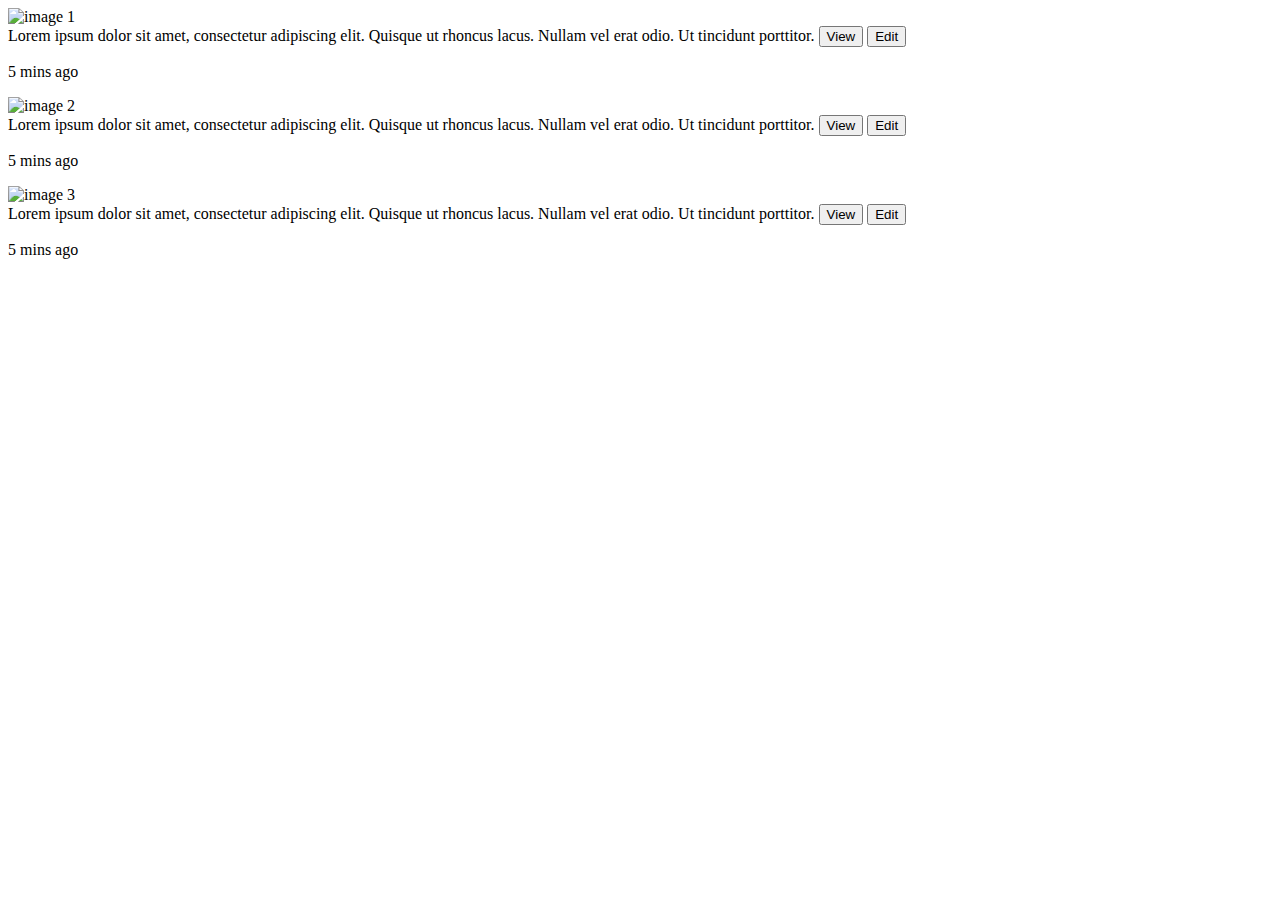
==== cards.html @ b1027a03 "Update cards.html" ====
<!DOCTYPE html>
<html lang="en">
  <head>
    <meta charset="UTF-8" />
    <meta http-equiv="X-UA-Compatible" content="IE=edge" />
    <meta name="viewport" content="width=device-width, initial-scale=1.0" />
    <title>Awesome cards 3d effect</title>
    <link rel="stylesheet" href="style.css" />
  </head>
  <body>
    <div class="cardcontainer">
      <div class="cardbg card1" data-tilt>
        <div class="img">
          <img src="img05.jpg" alt="image 1" />
        </div>
        <div class="content">
          <span>
            Lorem ipsum dolor sit amet, consectetur adipiscing elit. Quisque ut
            rhoncus lacus. Nullam vel erat odio. Ut tincidunt porttitor.
          </span>

          <span class="spcbtwn">
            <span>
              <button class="btn1">View</button>
              <button class="btn2">Edit</button>
            </span>
            <span>
              <p>5 mins ago</p>
            </span>
          </span>
        </div>
      </div>

      <div class="cardbg card2" data-tilt>
        <div class="img">
          <img src="img06.jpg" alt="image 2" />
        </div>
        <div class="content">
          <span>
            Lorem ipsum dolor sit amet, consectetur adipiscing elit. Quisque ut
            rhoncus lacus. Nullam vel erat odio. Ut tincidunt porttitor.
          </span>

          <span class="spcbtwn">
            <span>
              <button class="btn1">View</button>
              <button class="btn2">Edit</button>
            </span>
            <span>
              <p>5 mins ago</p>
            </span>
          </span>
        </div>
      </div>

      <div class="cardbg card3" data-tilt>
        <div class="img">
          <img src="img09.jpg" alt="image 3" />
        </div>
        <div class="content">
          <span>
            Lorem ipsum dolor sit amet, consectetur adipiscing elit. Quisque ut
            rhoncus lacus. Nullam vel erat odio. Ut tincidunt porttitor.
          </span>

          <span class="spcbtwn">
            <span>
              <button class="btn1">View</button>
              <button class="btn2">Edit</button>
            </span>
            <span>
              <p>5 mins ago</p>
            </span>
          </span>
        </div>
      </div>
    </div>
    <script type="text/javascript" src="vanilla-tilt.js"></script>
  </body>
</html>
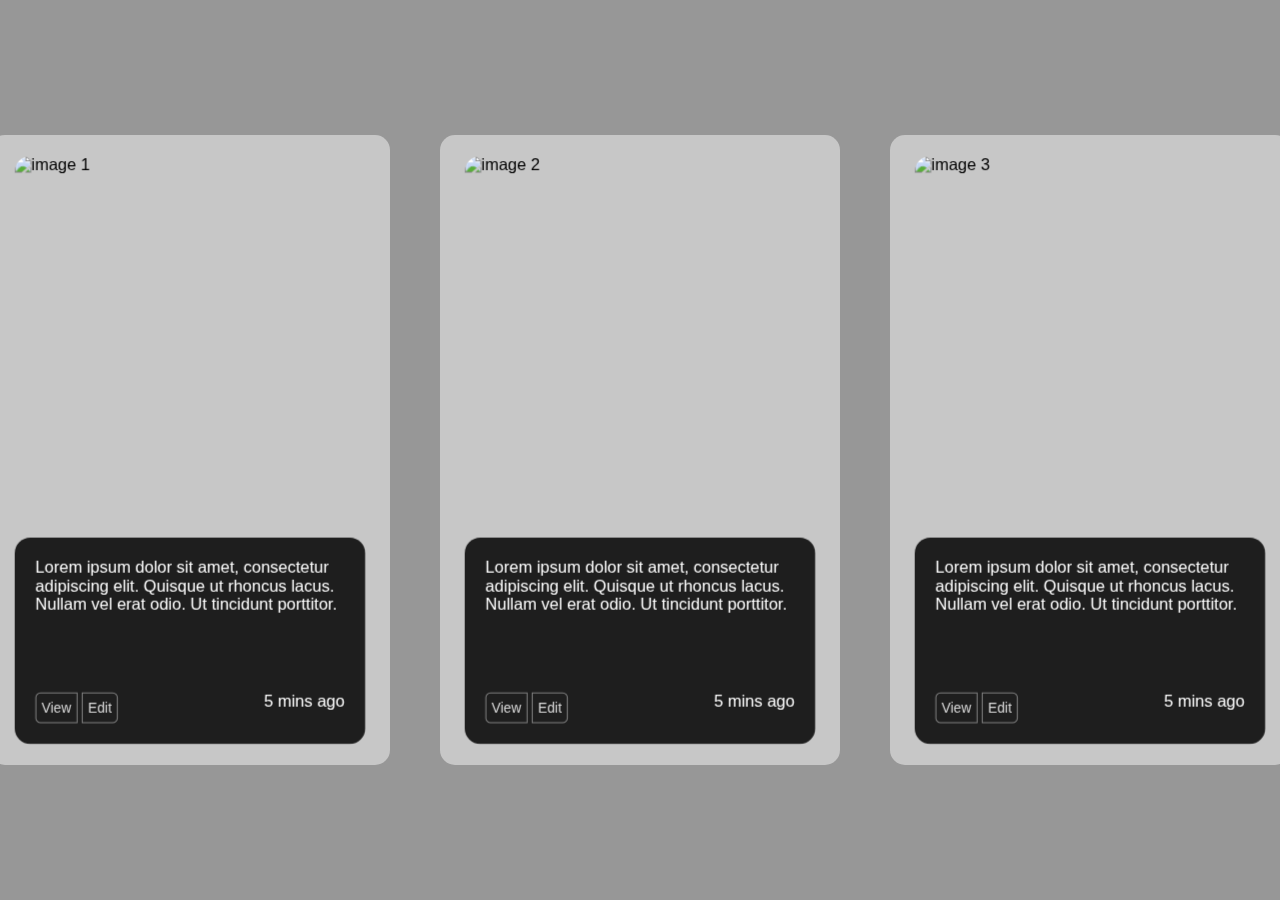
==== commit a5c5e1d9: "Update cards.html" ====
--- a/cards.html
+++ b/cards.html
@@ -10,9 +10,7 @@
   <body>
     <div class="cardcontainer">
       <div class="cardbg card1" data-tilt>
-        <div class="img">
           <img src="img05.jpg" alt="image 1" />
-        </div>
         <div class="content">
           <span>
             Lorem ipsum dolor sit amet, consectetur adipiscing elit. Quisque ut
@@ -32,9 +30,7 @@
       </div>
 
       <div class="cardbg card2" data-tilt>
-        <div class="img">
           <img src="img06.jpg" alt="image 2" />
-        </div>
         <div class="content">
           <span>
             Lorem ipsum dolor sit amet, consectetur adipiscing elit. Quisque ut
@@ -54,9 +50,7 @@
       </div>
 
       <div class="cardbg card3" data-tilt>
-        <div class="img">
           <img src="img09.jpg" alt="image 3" />
-        </div>
         <div class="content">
           <span>
             Lorem ipsum dolor sit amet, consectetur adipiscing elit. Quisque ut
--- a/style.css
+++ b/style.css
@@ -0,0 +1,95 @@
+* {
+  font-family: "lato", sans-serif;
+  margin: 0;
+  padding: 0;
+  box-sizing: border-box;
+}
+body {
+  display: flex;
+  flex-direction: column;
+  align-items: center;
+  align-content: center;
+}
+.cardcontainer {
+  padding: 50px;
+  height: 100vh;
+  width: 100%;
+  background-color: rgb(151, 151, 151);
+  display: grid;
+  grid-gap: 50px;
+  grid-template-columns: auto auto auto;
+  justify-content: center;
+  align-content: center;
+}
+.cardbg {
+  padding: 30px;
+  transform-style: preserve-3d;
+  transform: perspective(1000px);
+  height: 630px;
+  width: 400px;
+  background-color: rgb(199, 199, 199);
+  border-radius: 15px;
+  display: flex;
+  justify-content: space-between;
+  flex-direction: column;
+}
+.cardbg:hover {
+   box-shadow: 0 0 30px 15px rgba(0, 0, 0, 0.3);
+}
+.content {
+  margin: 10px 0 0 0;
+  border-radius: 15px;
+  transform: translateZ(30px);
+  color: rgb(255, 255, 255);
+  padding: 20px;
+  height: 200px;
+  width: 100%;
+  background-color: rgb(30, 30, 30);
+  display: flex;
+  justify-content: center;
+  align-self: center;
+  flex-direction: column;
+}
+img {
+  margin: 0 0 10px 0;
+  transform: translateZ(30px);
+  height: 350px;
+  width: 100%;
+  align-self: center;
+  border-radius: 15px;
+  object-fit: cover;
+}
+.content:hover,img:hover{
+  box-shadow: 0 0 15px 5px rgba(0, 0, 0, 0.3);
+}
+.spcbtwn {
+  margin-top: auto;
+  display: flex;
+  justify-content: space-between;
+}
+button {
+  transition: 0.4s;
+  color: gainsboro;
+  height: 30px;
+  padding: 5px;
+  border: 1.5px solid gray;
+  outline: none;
+  background-color: transparent;
+}
+.btn1 {
+  margin: 0;
+  border-radius: 5px 0 0 5px;
+}
+.btn2 {
+  margin: 0;
+  border-radius: 0 5px 5px 0;
+}
+.btn1:hover {
+  color: black;
+  background-color: gray;
+}
+
+.btn2:hover {
+  color: black;
+  background-color: gray;
+}
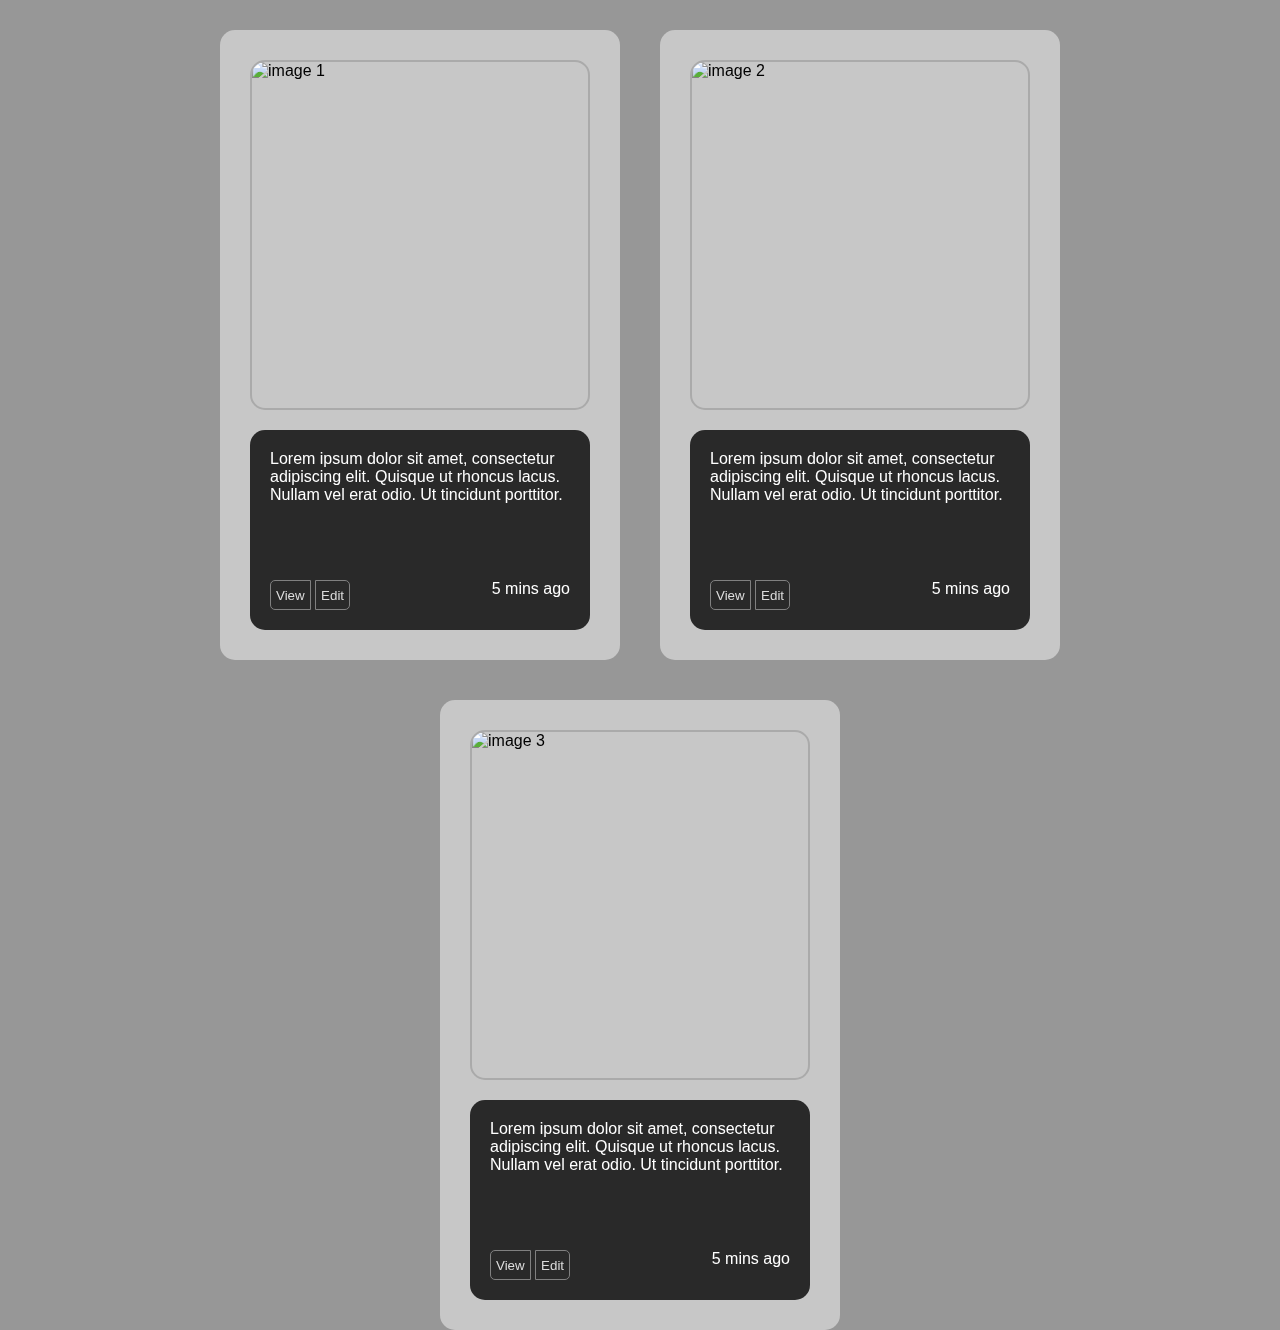
==== commit e11890d3: "Update cards.html" ====
--- a/cards.html
+++ b/cards.html
@@ -10,7 +10,7 @@
   <body>
     <div class="cardcontainer">
       <div class="cardbg card1" data-tilt>
-          <img src="img05.jpg" alt="image 1" />
+          <img src="Images/img05.jpg" alt="image 1" />
         <div class="content">
           <span>
             Lorem ipsum dolor sit amet, consectetur adipiscing elit. Quisque ut
@@ -30,7 +30,7 @@
       </div>
 
       <div class="cardbg card2" data-tilt>
-          <img src="img06.jpg" alt="image 2" />
+          <img src="Images/img06.jpg" alt="image 2" />
         <div class="content">
           <span>
             Lorem ipsum dolor sit amet, consectetur adipiscing elit. Quisque ut
@@ -50,7 +50,7 @@
       </div>
 
       <div class="cardbg card3" data-tilt>
-          <img src="img09.jpg" alt="image 3" />
+          <img src="Images/img09.jpg" alt="image 3" />
         <div class="content">
           <span>
             Lorem ipsum dolor sit amet, consectetur adipiscing elit. Quisque ut
--- a/style.css
+++ b/style.css
@@ -5,23 +5,22 @@
   box-sizing: border-box;
 }
 body {
+  background-color: rgb(151, 151, 151);
+  height: 100vh;
+  width: 100%;
   display: flex;
-  flex-direction: column;
-  align-items: center;
-  align-content: center;
+  justify-content: center;
+  padding: 10px;
 }
 .cardcontainer {
-  padding: 50px;
-  height: 100vh;
-  width: 100%;
-  background-color: rgb(151, 151, 151);
-  display: grid;
-  grid-gap: 50px;
-  grid-template-columns: auto auto auto;
+  height: 100%;
+  display: flex;
   justify-content: center;
-  align-content: center;
+  align-items: center;
+  flex-wrap: wrap;
 }
 .cardbg {
+  margin: 20px;
   padding: 30px;
   transform-style: preserve-3d;
   transform: perspective(1000px);
@@ -30,36 +29,38 @@
   background-color: rgb(199, 199, 199);
   border-radius: 15px;
   display: flex;
-  justify-content: space-between;
+  justify-content: center;
   flex-direction: column;
 }
 .cardbg:hover {
-   box-shadow: 0 0 30px 15px rgba(0, 0, 0, 0.3);
+  box-shadow: 0 0 30px 15px rgba(0, 0, 0, 0.3);
 }
 .content {
   margin: 10px 0 0 0;
   border-radius: 15px;
-  transform: translateZ(30px);
   color: rgb(255, 255, 255);
   padding: 20px;
   height: 200px;
   width: 100%;
-  background-color: rgb(30, 30, 30);
+  background-color: rgb(41, 41, 41);
   display: flex;
   justify-content: center;
   align-self: center;
   flex-direction: column;
 }
+
 img {
+  border: 2px solid rgb(170, 170, 170);
   margin: 0 0 10px 0;
-  transform: translateZ(30px);
   height: 350px;
   width: 100%;
   align-self: center;
   border-radius: 15px;
   object-fit: cover;
 }
-.content:hover,img:hover{
+.content:hover,
+img:hover {
+  transform: translateZ(30px);
   box-shadow: 0 0 15px 5px rgba(0, 0, 0, 0.3);
 }
 .spcbtwn {
@@ -93,3 +94,24 @@
   color: black;
   background-color: gray;
 }
+
+@media only screen and (max-width: 1100px) {
+  /* .card2,
+  .card3 {
+    display: none;
+  } */
+  .cardbg {
+    height: 550px;
+    width: 350px;
+  }
+  .content {
+    padding: 15px;
+    font-size: 15px;
+    height: 180px;
+    width: 100%;
+  }
+  img {
+    height: 300px;
+    width: 100%;
+  }
+}
